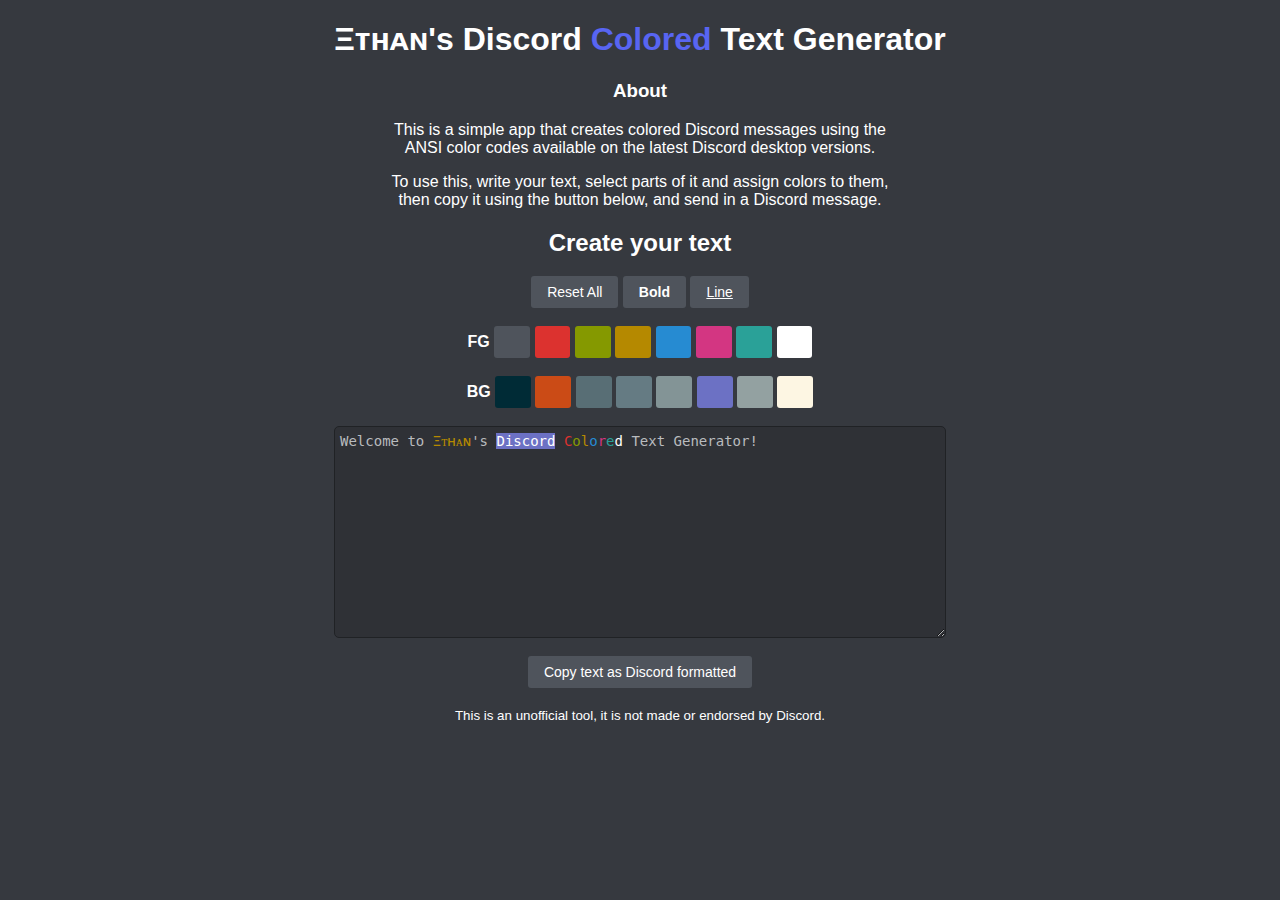
==== index.html @ b14d249b "Create index.html" ====
<!DOCTYPE html>
<html lang="en">
<head>
<link rel="icon" type="image/x-icon" href="/favicon.ico">
<title>Ξᴛʜᴀɴ's Discord Colored Text Generator</title>
<meta charset="UTF-8">
<meta name="description" content="Ξᴛʜᴀɴ's Discord Colored Text Generator">
<meta name="author" content="Ξᴛʜᴀɴ">
<style>


    html {
        font-family: sans-serif;
        background-color: #36393F;
        text-align: center;
        color: #FFF;
    }

    .container {
        max-width: 500px;
        margin: auto;
    }

    .flex {
        height: 100%;
        display: flex;
        align-items: center;
        justify-content: center;
    }

    #textarea {
        width: 600px;
        height: 200px;
        border-radius: 5px;
        resize: both;
        overflow: auto;
        text-align: left;
        font-family: monospace;
        background-color: #2F3136;
        color: #B9BBBE;
        border: #202225 1px solid;
        padding: 5px;
        display: inline-block;
        
        white-space: pre-wrap;
        font-size: 0.875rem;
        line-height: 1.125rem;
        text-indent: 0;
    }

    .button {
        min-height: 32px;
        min-width: 32px;
        border: none;
        border-radius: 3px;
        color: #fff;
        background-color: #4f545c;
        font-size: 14px;
        padding: 2px 16px;
        cursor: pointer;
        transition: background-color 250ms linear;
    }

    a,a:visited {
        color: #00AFF4
    }

.ansi-1 { font-weight:700; text-decoration:none;       }
.ansi-4 { font-weight:500; text-decoration:underline;  }

.ansi-30 { color: #4f545c; }
.ansi-31 { color: #dc322f; }
.ansi-32 { color: #859900; }
.ansi-33 { color: #b58900; }
.ansi-34 { color: #268bd2; }
.ansi-35 { color: #d33682; }
.ansi-36 { color: #2aa198; }
.ansi-37 { color: #ffffff; }

.ansi-30-bg { background-color: #4f545c; }
.ansi-31-bg { background-color: #dc322f; }
.ansi-32-bg { background-color: #859900; }
.ansi-33-bg { background-color: #b58900; }
.ansi-34-bg { background-color: #268bd2; }
.ansi-35-bg { background-color: #d33682; }
.ansi-36-bg { background-color: #2aa198; }
.ansi-37-bg { background-color: #ffffff; }

.ansi-40 { background-color: #002b36; }
.ansi-41 { background-color: #cb4b16; }
.ansi-42 { background-color: #586e75; }
.ansi-43 { background-color: #657b83; }
.ansi-44 { background-color: #839496; }
.ansi-45 { background-color: #6c71c4; }
.ansi-46 { background-color: #93a1a1; }
.ansi-47 { background-color: #fdf6e3; }

</style>
</head>
<body>
<h1>Ξᴛʜᴀɴ's Discord <span style="color:#5865F2">Colored</span> Text Generator</h1>
<div class="container">
<h3>About</h3>
<p>This is a simple app that creates colored Discord messages using the ANSI color codes available on the latest Discord desktop versions.</p>
<p>To use this, write your text, select parts of it and assign colors to them, then copy it using the button below, and send in a Discord message.</p>

</div>
<h2>Create your text</h2>
<button data-ansi="0" class="button style-button">Reset All</button>
<button data-ansi="1" class="button style-button ansi-1">Bold</button>
<button data-ansi="4" class="button style-button ansi-4">Line</button>
<br><br>
<strong>FG</strong>
<button data-ansi="30" class="button style-button ansi-30-bg">&nbsp;</button>
<button data-ansi="31" class="button style-button ansi-31-bg">&nbsp;</button>
<button data-ansi="32" class="button style-button ansi-32-bg">&nbsp;</button>
<button data-ansi="33" class="button style-button ansi-33-bg">&nbsp;</button>
<button data-ansi="34" class="button style-button ansi-34-bg">&nbsp;</button>
<button data-ansi="35" class="button style-button ansi-35-bg">&nbsp;</button>
<button data-ansi="36" class="button style-button ansi-36-bg">&nbsp;</button>
<button data-ansi="37" class="button style-button ansi-37-bg">&nbsp;</button>
<br><br>
<strong>BG</strong>
<button data-ansi="40" class="button style-button ansi-40">&nbsp;</button>
<button data-ansi="41" class="button style-button ansi-41">&nbsp;</button>
<button data-ansi="42" class="button style-button ansi-42">&nbsp;</button>
<button data-ansi="43" class="button style-button ansi-43">&nbsp;</button>
<button data-ansi="44" class="button style-button ansi-44">&nbsp;</button>
<button data-ansi="45" class="button style-button ansi-45">&nbsp;</button>
<button data-ansi="46" class="button style-button ansi-46">&nbsp;</button>
<button data-ansi="47" class="button style-button ansi-47">&nbsp;</button>
<br><br>
<div class="flex"><div id="textarea" contenteditable="true">Welcome to&nbsp;<span class="ansi-33">Ξᴛʜᴀɴ</span>'s <span class="ansi-45"><span class="ansi-37">Discord</span></span>&nbsp;<span class="ansi-31">C</span><span class="ansi-32">o</span><span class="ansi-33">l</span><span class="ansi-34">o</span><span class="ansi-35">r</span><span class="ansi-36">e</span><span class="ansi-37">d</span>&nbsp;Text Generator!</div></div>
<br>
<button class="button copy">Copy text as Discord formatted</button>
<br>
<br>
<small>This is an unofficial tool, it is not made or endorsed by Discord.</small>
<script type="text/javascript">
    const textarea = document.querySelector("#textarea");
    const copybtn = document.querySelector(".button.copy");

    // Some basic escaping of pasted HTML tags, not ideal but good enough for this situation.
    textarea.oninput = () => {
        const base = textarea.innerHTML.replace(/<(\/?(br|span|span class="ansi-[0-9]*"))>/g,"[$1]");
        if (base.includes("<") || base.includes(">")) textarea.innerHTML = base.replace(/<.*?>/g,"").replace(/[<>]/g,"").replace(/\[(\/?(br|span|span class="ansi-[0-9]*"))\]/g,"<$1>");
    };

    // https://stackoverflow.com/a/61237402
    document.addEventListener('keydown', event => {
        if (event.key === 'Enter') {
            document.execCommand('insertLineBreak')
            event.preventDefault()
        }
    });

    document.querySelectorAll(".style-button").forEach((btn) => {
        btn.onclick = () => {
            if (!btn.dataset.ansi) {
                textarea.innerText = textarea.innerText;
                return;
            }

            const selection = window.getSelection();
            const text = window.getSelection().toString();
            
            const span = document.createElement("span");
            span.innerText = text;
            span.classList.add(`ansi-${btn.dataset.ansi}`);

            const range = selection.getRangeAt(0);
            range.deleteContents();
            range.insertNode(span);

            range.selectNodeContents(span);
            selection.removeAllRanges();
            selection.addRange(range);
        };
    });

    function nodesToANSI(nodes, states) {
        let text = ""
        for (const node of nodes) {
            if (node.nodeType === 3) {
                text += node.textContent;
                continue;
            }
            if (node.nodeName === "BR") {
                text += "\n";
                continue;   
            }
            const ansiCode = +(node.className.split("-")[1]);
            const newState = Object.assign({}, states.at(-1));

            if (ansiCode < 30) newState.st = ansiCode;
            if (ansiCode >= 30 && ansiCode < 40) newState.fg = ansiCode;
            if (ansiCode >= 40) newState.bg = ansiCode;

            states.push(newState)
            text += `\x1b[${newState.st};${(ansiCode >= 40) ? newState.bg : newState.fg}m`;
            text += nodesToANSI(node.childNodes, states);
            states.pop()
            text += `\x1b[0m`;
            if (states.at(-1).fg !== 2) text += `\x1b[${states.at(-1).st};${states.at(-1).fg}m`;
            if (states.at(-1).bg !== 2) text += `\x1b[${states.at(-1).st};${states.at(-1).bg}m`;
        }
        return text;
    }

    let copyCount = 0;
    let copyTimeout = null;

    copybtn.onclick = () => {
        const toCopy = "```ansi\n" + nodesToANSI(textarea.childNodes, [{ fg: 2, bg: 2, st:2 }]) + "\n```";
        navigator.clipboard.writeText(toCopy).then(() => {
            if (copyTimeout) clearTimeout(copyTimeout);

            const funnyCopyMessages = copybtn.innerText = ["Copied!", "Double Copy!", "Triple Copy!", "Dominating!!", "Rampage!!", "Mega Copy!!", "Unstoppable!!", "Wicked Sick!!", "Monster Copy!!!", "GODLIKE!!!", "BEYOND GODLIKE!!!!", Array(16).fill(0).reduce(p => p + String.fromCharCode(Math.floor(Math.random() * 65535)),"")];

            copybtn.style.backgroundColor = (copyCount <= 8) ? "#3BA55D" : "#ED4245";
            copybtn.innerText = funnyCopyMessages[copyCount];
            copyCount = Math.min(11, copyCount + 1);
            copyTimeout = setTimeout(() => {
                copyCount = 0;
                copybtn.style.backgroundColor = null;
                copybtn.innerText = "Copy text as Discord formatted";
            }, 2000)

        }, (err) => {
            // We don't need to stop the users if they get a little too excited about the button
            if (copyCount > 2) return;
            alert("Copying failed for some reason, let's try showing an alert, maybe you can copy it instead.");
            alert(toCopy);
        });
    }
</script>
</body>
</html>
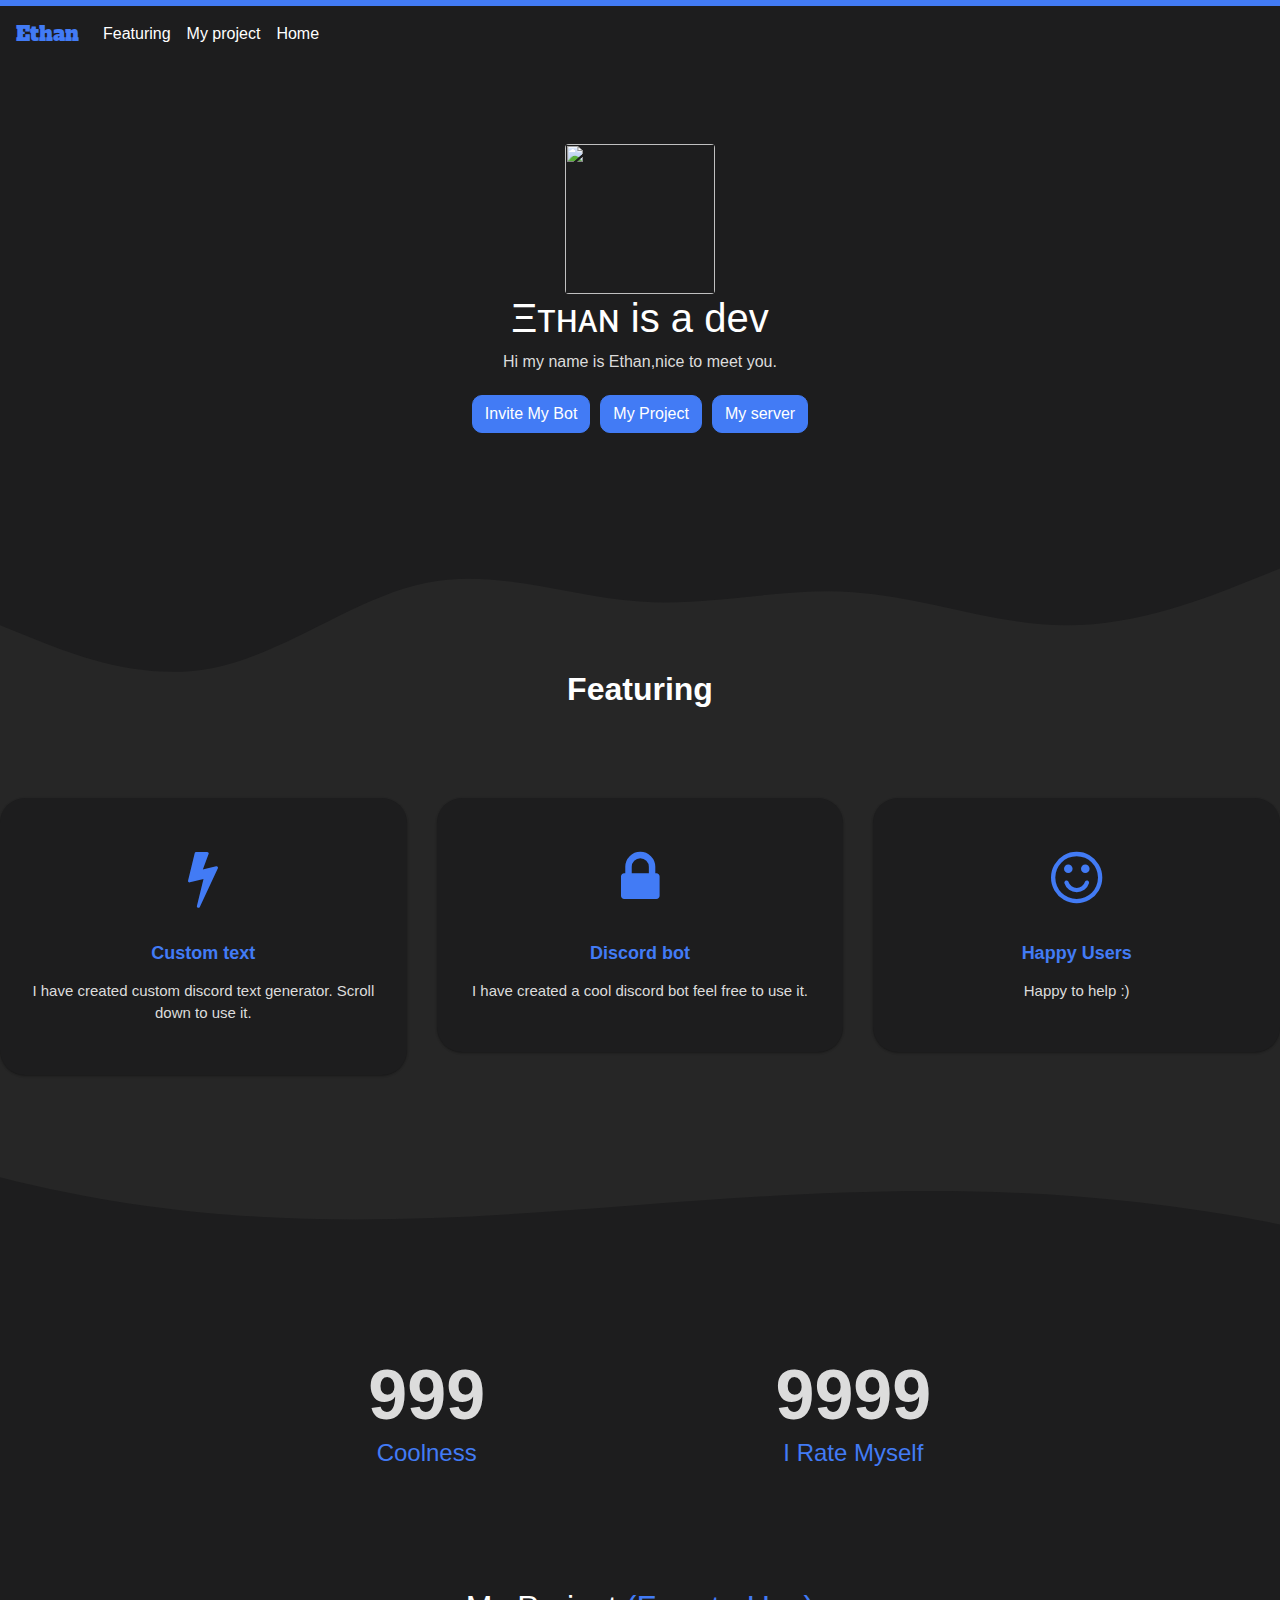
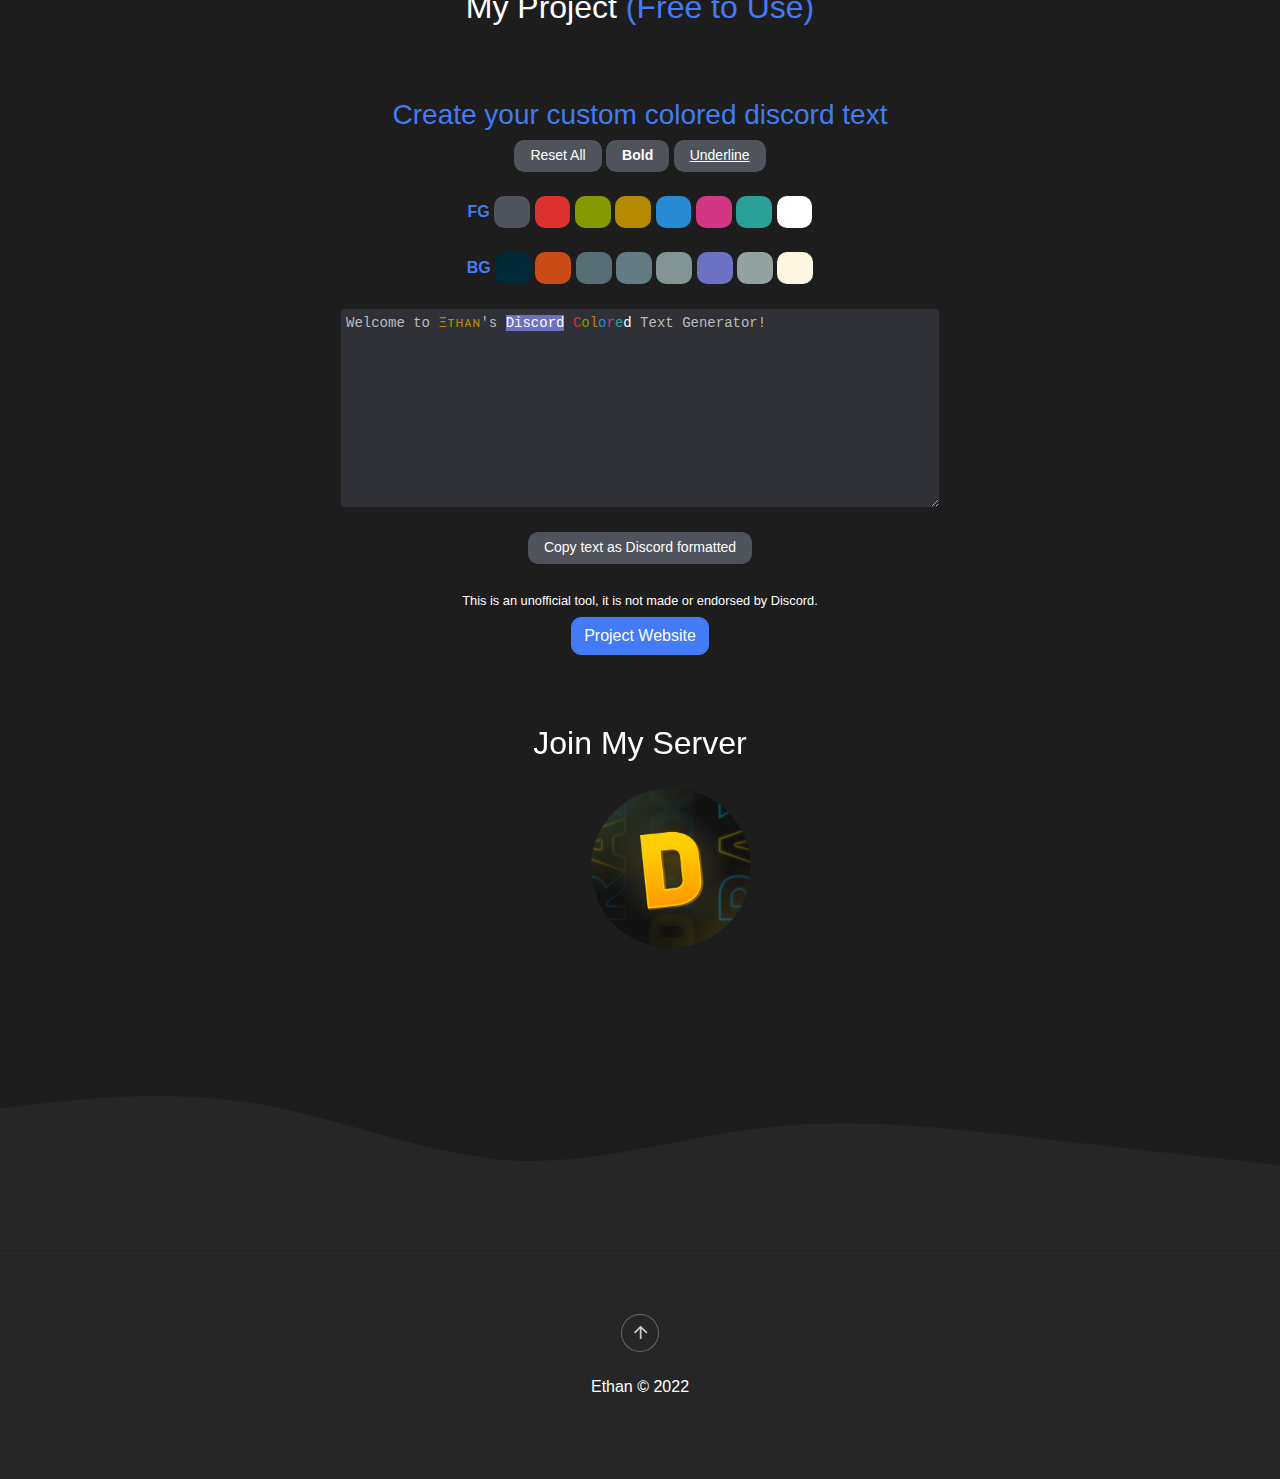
==== commit 870b230f: "Add files via upload" ====
--- a/index.html
+++ b/index.html
@@ -1,12 +1,21 @@
 <!DOCTYPE html>
-<html lang="en">
+<html>
+
 <head>
-<link rel="icon" type="image/x-icon" href="/favicon.ico">
-<title>Ξᴛʜᴀɴ's Discord Colored Text Generator</title>
-<meta charset="UTF-8">
-<meta name="description" content="Ξᴛʜᴀɴ's Discord Colored Text Generator">
-<meta name="author" content="Ξᴛʜᴀɴ">
-<style>
+    <meta charset="utf-8">
+    <meta name="viewport" content="width=device-width, initial-scale=1.0, shrink-to-fit=no">
+    <title>Ξᴛʜᴀɴ</title>
+    <meta name="description" content="idk something about ur bot goes here">
+    <meta name="theme-color" content="#f54254">
+    <link rel="icon" type="image/png" sizes="300x250" href="https://cdn.discordapp.com/icons/935404463504621578/55bb24fc2f73459abcca038b76baecde.webp?width=447&height=447">
+    <link rel="stylesheet" href="assets/bootstrap/css/bootstrap.min.css">
+    <link rel="stylesheet" href="https://fonts.googleapis.com/css?family=Alfa+Slab+One">
+    <link rel="stylesheet" href="assets/fonts/font-awesome.min.css">
+    <link rel="stylesheet" href="assets/fonts/ionicons.min.css">
+    <link rel="stylesheet" href="https://cdnjs.cloudflare.com/ajax/libs/animate.css/3.5.2/animate.min.css">
+    <link rel="stylesheet" href="assets/css/styles.css">
+	
+	<style>
 
 
     html {
@@ -52,7 +61,7 @@
         min-height: 32px;
         min-width: 32px;
         border: none;
-        border-radius: 3px;
+        border-radius: 10px;
         color: #fff;
         background-color: #4f545c;
         font-size: 14px;
@@ -97,21 +106,93 @@
 
 </style>
 </head>
-<body>
-<h1>Ξᴛʜᴀɴ's Discord <span style="color:#5865F2">Colored</span> Text Generator</h1>
-<div class="container">
-<h3>About</h3>
-<p>This is a simple app that creates colored Discord messages using the ANSI color codes available on the latest Discord desktop versions.</p>
-<p>To use this, write your text, select parts of it and assign colors to them, then copy it using the button below, and send in a Discord message.</p>
-
+
+<body style="background-color: var(--background);">
+    <div id="top" style="height: 12px;">
+        <nav class="navbar navbar-light navbar-expand fixed-top" style="color: var(--main-color);border-top-width: 6px;border-top-style: solid;background: var(--background);">
+            <div class="container-fluid"><a class="navbar-brand" href="#" style="color: var(--main-color);font-family: 'Alfa Slab One', cursive;">Ethan</a><button data-toggle="collapse" class="navbar-toggler" data-target="#navcol-1"><span class="sr-only">Toggle navigation</span><span class="navbar-toggler-icon"></span></button>
+                <div
+                    class="collapse navbar-collapse" id="navcol-1">
+                    <ul class="nav navbar-nav">
+                        <li class="nav-item"><a class="nav-link active smoothScroll" href="#feature" style="color: var(--text-color);">Featuring</a></li>
+                        <li class="nav-item"><a class="nav-link smoothScroll" href="#commands" style="color: var(--text-color);">My project</a></li>
+                        <li class="nav-item"><a class="nav-link" href="#" style="color: var(--text-color);">Home</a></li>
+                    </ul>
+
+            </div>
+    </div>
+    </nav>
+    </div>
+    <header class="d-xl-flex flex-column justify-content-xl-center align-items-xl-center" style="height: 418px;text-align: center;margin: 55px;"><img class="rounded" src="https://cdn.discordapp.com/attachments/988884302697726043/995684549382123550/1655840547358.png" width="150" height="150" style="margin-top: 30px;">
+        <h1 class="d-xl-flex justify-content-xl-start" style="color: var(--text-color);">Ξᴛʜᴀɴ is a dev</h1>
+        <p style="color: var(--secondary-text-color);">Hi my name is Ethan,nice to meet you.</p>
+        <div class="tada animated"><div role="group" class="btn-group">
+		<a href="https://discord.com/api/oauth2/authorize?client_id=770754271213518868&permissions=8&scope=bot" class="btn btn-primary shadow-none" type="button" style="margin: 5px;background-color: var(--main-color);border-color: var(--main-color);border-radius: 10px;">Invite My Bot</a>
+	
+	   <a class="btn btn-primary smoothScroll shadow-none" role="button" style="margin: 5px;background-color: var(--main-color);border-color: var(--main-color);border-radius: 10px;"
+        href="#commands">My Project</a>
+		<a class="btn btn-primary smoothScroll shadow-none" role="button" style="margin: 5px;background-color: var(--main-color);border-color: var(--main-color);border-radius: 10px;"
+        href="#server">My server</a>
+		</div>
+			</div>
+    </header>
+    <div id="feature" style="height: 90px;background: var(--secondary);"><div><svg xmlns="http://www.w3.org/2000/svg" viewBox="0 0 1440 320"><path fill="var(--background)" fill-opacity="1" d="M0,96L40,112C80,128,160,160,240,144C320,128,400,64,480,48C560,32,640,64,720,69.3C800,75,880,53,960,58.7C1040,64,1120,96,1200,96C1280,96,1360,64,1400,48L1440,32L1440,0L1400,0C1360,0,1280,0,1200,0C1120,0,1040,0,960,0C880,0,800,0,720,0C640,0,560,0,480,0C400,0,320,0,240,0C160,0,80,0,40,0L0,0Z"></path></svg></div></div>
+    <div class="features-boxed" style="background: var(--secondary);">
+        <div class="text-center	" style="color: var(--main-color);">
+            <div class="intro">
+                <h2 class="text-center" style="color: var(--text-color);">Featuring</h2>
+            </div>
+            <div class="row justify-content-center features">
+                <div class="col-sm-6 col-md-5 col-lg-4 item">
+                    <div id="features" class="box" style="/*border-radius: 30px;*/"><i class="fa fa-bolt icon" style="color: var(--main-color);"></i>
+                        <h3 class="name">Custom text</h3>
+                        <p class="description" style="color: var(--secondary-text-color);">I have created custom discord text generator. 
+						Scroll down to use it.<br></p>
+                    </div>
+                </div>
+                <div class="col-sm-6 col-md-5 col-lg-4 item">
+                    <div id="features" class="box"><i class="fa fa-lock icon" style="color: var(--main-color);"></i>
+                        <h3 class="name">Discord bot</h3>
+                        <p class="description" style="color: var(--secondary-text-color);">I have created a cool discord bot feel free to use it.<br></p>
+                    </div>
+                </div>
+                <div class="col-sm-6 col-md-5 col-lg-4 item">
+                    <div id="features" class="box"><i class="fa fa-smile-o icon" style="color: var(--main-color);"></i>
+                        <h3 class="name">Happy Users</h3>
+                        <p class="description" style="color: var(--secondary-text-color);">Happy to help :)<br></p>
+                    </div>
+                </div>
+            </div>
+        </div>
+        <div></div>
+    </div>
+    <div style="background-color: var(--background);"><div style="height: 150px; overflow: hidden;" ><svg viewBox="0 0 500 150" preserveAspectRatio="none" style="height: 100%; width: 100%;"><path d="M-41.53,-9.56 C167.83,173.98 302.14,-60.89 534.09,89.10 L500.00,0.00 L0.00,0.00 Z" style="stroke: none; fill: var(--secondary);"></path></svg></div></div>
+    <div >
+        <section>
+            <div class="container-fluid text-white">
+                <div class="row row-cols-3 justify-content-center" style="color: var(--secondary-text-color);">
+                    <div class="col-auto col-md-6 col-lg-4 text-center pb-5 pt-5 number-item love_counter">
+                        <h1 class="love_count" style="font-size: 70px;"><strong>999</strong></h1>
+                        <h4 style="color: var(--main-color);margin-top: -6px;">Coolness</h4>
+                    </div>
+                    <div class="col-auto col-lg-4 text-center align-self-center pb-5 pt-5 love_counter">
+                        <h1 class="love_count" style="font-size: 70px;"><strong>9999</strong></h1>
+                        <h4 style="color: var(--main-color);margin-top: -6px;">I Rate Myself</h4>
+                    </div>
+                </div>
+            </div>
+        </section><div class="container" id="commands">
+  <h2 class="text-center" style="color: var(--text-color);">My Project <span style="color: var(--main-color)">(Free to Use)</span></h2>
+  
 </div>
-<h2>Create your text</h2>
-<button data-ansi="0" class="button style-button">Reset All</button>
+<div class="text-center">
+<h3><span style="color: var(--main-color)">Create your custom colored discord text</span></h3>
+<button data-ansi="0" class="button style-button" >Reset All</button>
 <button data-ansi="1" class="button style-button ansi-1">Bold</button>
-<button data-ansi="4" class="button style-button ansi-4">Line</button>
+<button data-ansi="4" class="button style-button ansi-4">Underline</button>
 <br><br>
-<strong>FG</strong>
-<button data-ansi="30" class="button style-button ansi-30-bg">&nbsp;</button>
+<strong><span style="color: var(--main-color)">FG</span></strong>
+<button data-ansi="30" class="button style-button ansi-30-bg" >&nbsp;</button>
 <button data-ansi="31" class="button style-button ansi-31-bg">&nbsp;</button>
 <button data-ansi="32" class="button style-button ansi-32-bg">&nbsp;</button>
 <button data-ansi="33" class="button style-button ansi-33-bg">&nbsp;</button>
@@ -120,7 +201,7 @@
 <button data-ansi="36" class="button style-button ansi-36-bg">&nbsp;</button>
 <button data-ansi="37" class="button style-button ansi-37-bg">&nbsp;</button>
 <br><br>
-<strong>BG</strong>
+<strong><span style="color: var(--main-color)">BG</span></strong>
 <button data-ansi="40" class="button style-button ansi-40">&nbsp;</button>
 <button data-ansi="41" class="button style-button ansi-41">&nbsp;</button>
 <button data-ansi="42" class="button style-button ansi-42">&nbsp;</button>
@@ -135,7 +216,10 @@
 <button class="button copy">Copy text as Discord formatted</button>
 <br>
 <br>
-<small>This is an unofficial tool, it is not made or endorsed by Discord.</small>
+<small><span style="color:#FFFFFF">This is an unofficial tool, it is not made or endorsed by Discord.</span></small>
+<br>
+
+<a href="https://darkcoder402-github-io.vercel.app/" class="btn btn-primary shadow-none" type="button" style="margin: 5px;background-color: var(--main-color);border-color: var(--main-color);border-radius: 10px;">Project Website</a>
 <script type="text/javascript">
     const textarea = document.querySelector("#textarea");
     const copybtn = document.querySelector(".button.copy");
@@ -234,5 +318,35 @@
         });
     }
 </script>
+</div>
+</div>
+    <div class="team-clean" style="background: rgba(0,0,0,0);">
+        <div class="container" id="server" style="filter: blur(0px);padding-bottom: 0px;">
+            <h2 class="text-center name" style="color: var(--text-color);">Join My Server</h2>
+            <div class="intro"></div>
+            <div class="row row-cols-4 d-flex d-xl-flex justify-content-center justify-content-xl-center people" style="padding-bottom: 0px;">
+                <div class="col-auto col-md-6 col-lg-4 yeet"><a href="https://discord.gg/2uGAvQGy2v" target="_blank"><img class="rounded-circle partner" src="assets/img/drax.png"></a></div>
+            </div>
+        </div>
+    </div>
+
+<svg xmlns="http://www.w3.org/2000/svg" viewBox="0 0 1440 320"><path fill="var(--secondary)" fill-opacity="1" d="M0,160L48,154.7C96,149,192,139,288,154.7C384,171,480,213,576,218.7C672,224,768,192,864,181.3C960,171,1056,181,1152,192C1248,203,1344,213,1392,218.7L1440,224L1440,320L1392,320C1344,320,1248,320,1152,320C1056,320,960,320,864,320C768,320,672,320,576,320C480,320,384,320,288,320C192,320,96,320,48,320L0,320Z"></path></svg>
+    <div class="footer-dark" style="background: var(--secondary);padding-top: 0px;padding-bottom: 0px;">
+        <div class="container">
+            <div class="row">
+                <div class="col item social"><a class="smoothScroll" href="#top"><i class="icon ion-android-arrow-up"></i></a></div>
+            </div>
+            <p class="copyright" style="color: var(--text-color);">Ethan © 2022</p>
+            <p class="copyright" style="color: var(--text-color);padding: 0px;">
+
+
+    
+        </div>
+    </div>
+    <script src="assets/js/jquery.min.js"></script>
+    <script src="assets/bootstrap/js/bootstrap.min.js"></script>
+    <script src="assets/js/Counting.js"></script>
+    <script src="assets/js/untitled.js"></script>
 </body>
+
 </html>
--- a/assets/css/styles.css
+++ b/assets/css/styles.css
@@ -0,0 +1,313 @@
+:root {
+  --main-color: #427bf5;
+  --background: #1d1d1e;
+  --secondary: #262626;
+  --link: #f54254;
+  --text-color: #fff;
+  --secondary-text-color: #dcdcdc;
+}
+
+/* scroll bar */
+
+::-webkit-scrollbar {
+  width: 8px;
+}
+
+::-webkit-scrollbar-track {
+  background: black;
+}
+
+::-webkit-scrollbar-thumb {
+  background: var(--main-color);
+}
+
+.footer-dark {
+  padding: 50px 0;
+}
+
+.footer-dark .item.text {
+  margin-bottom: 36px;
+}
+
+.footer-dark .item.social {
+  text-align: center;
+}
+
+.footer-dark .item.social > a {
+  font-size: 20px;
+  width: 36px;
+  height: 36px;
+  line-height: 36px;
+  display: inline-block;
+  text-align: center;
+  border-radius: 50%;
+  box-shadow: 0 0 0 1px rgba(255,255,255,0.4);
+  margin: 0 8px;
+  color: #fff;
+  opacity: 0.75;
+}
+
+.footer-dark .item.social > a:hover {
+  background-color: #474350;
+}
+
+.footer-dark .copyright {
+  text-align: center;
+  padding-top: 24px;
+}
+
+/* features */
+
+.features-boxed {
+  color: #313437;
+  background-color: #eef4f7;
+}
+
+.features-boxed p {
+  color: #7d8285;
+}
+
+.features-boxed h2 {
+  font-weight: bold;
+  margin-bottom: 40px;
+  padding-top: 40px;
+  color: inherit;
+}
+
+@media (max-width:767px) {
+  .features-boxed h2 {
+    margin-bottom: 25px;
+    padding-top: 25px;
+    font-size: 24px;
+  }
+}
+
+.features-boxed .intro {
+  font-size: 16px;
+  max-width: 500px;
+  margin: 0 auto;
+}
+
+.features-boxed .intro p {
+  margin-bottom: 0;
+}
+
+.features-boxed .features {
+  padding: 50px 0;
+}
+
+.features-boxed .item {
+  text-align: center;
+}
+
+.features-boxed .item .box {
+  text-align: center;
+  padding: 30px;
+  background-color: #fff;
+  margin-bottom: 30px;
+}
+
+.features-boxed .item .icon {
+  font-size: 60px;
+  color: #1485ee;
+  margin-top: 20px;
+  margin-bottom: 35px;
+}
+
+.features-boxed .item .name {
+  font-weight: bold;
+  font-size: 18px;
+  margin-bottom: 8px;
+  margin-top: 0;
+  color: inherit;
+}
+
+.features-boxed .item .description {
+  font-size: 15px;
+  margin-top: 15px;
+  margin-bottom: 20px;
+}
+
+a:hover {
+  text-decoration: none;
+  color: var(--main-color);
+}
+
+.shadow-lg.box:hover {
+  background: rgb(244,241,241);
+  box-shadow: 0 14px 28px rgba(0,0,0,0.25), 0 10px 10px rgba(0,0,0,0.22);
+}
+
+a {
+  color: var(--main-color);
+}
+
+/* accordion */
+
+* {
+  box-sizing: border-box;
+}
+
+*::before, *::after {
+  box-sizing: border-box;
+}
+
+.container {
+  margin: 0 auto;
+  padding: 4rem;
+  color: var(--secondary-text-color);
+}
+
+.accordion .accordion-item {
+  border-bottom: 1px solid var(--text-color);
+}
+
+.accordion .accordion-item button[aria-expanded='true'] {
+  border-bottom: 1px solid var(--link);
+}
+
+.accordion button {
+  position: relative;
+  display: block;
+  text-align: left;
+  width: 100%;
+  padding: 1em 0;
+  color: var(--text-color);
+  font-size: 1.15rem;
+  font-weight: 400;
+  border: none;
+  background: none;
+  outline: none;
+}
+
+.accordion button:hover, .accordion button:focus {
+  cursor: pointer;
+  color: var(--link);
+}
+
+.accordion button:hover::after, .accordion button:focus::after {
+  cursor: pointer;
+  color: var(--link);
+  border-right: 1px solid var(--link);
+}
+
+.accordion button .accordion-title {
+  padding: 1em 1.5em 1em 0;
+}
+
+.accordion button .icon {
+  display: inline-block;
+  position: absolute;
+  top: 18px;
+  right: 0;
+  width: 22px;
+  height: 22px;
+}
+
+.accordion button .icon::before {
+  display: block;
+  position: absolute;
+  content: '';
+  top: 9px;
+  left: 5px;
+  width: 10px;
+  height: 2px;
+  background: currentColor;
+}
+
+.accordion button .icon::after {
+  display: block;
+  position: absolute;
+  content: '';
+  top: 5px;
+  left: 9px;
+  width: 2px;
+  height: 10px;
+  background: currentColor;
+}
+
+.accordion button[aria-expanded='true'] {
+  color: var(--link);
+}
+
+.accordion button[aria-expanded='true'] .icon::after {
+  width: 0;
+}
+
+.accordion button[aria-expanded='true'] + .accordion-content {
+  opacity: 1;
+  max-height: 250em;
+  transition: all 200ms linear;
+  will-change: opacity, max-height;
+}
+
+.accordion .accordion-content {
+  opacity: 0;
+  max-height: 0;
+  overflow: hidden;
+  transition: opacity 200ms linear, max-height 200ms linear;
+  will-change: opacity, max-height;
+}
+
+.accordion .accordion-content p {
+  font-size: 1rem;
+  font-weight: 300;
+  margin: 2em 0;
+}
+
+div#features {
+  box-shadow: 0 1px 3px rgba(0,0,0,0.12), 0 1px 2px rgba(0,0,0,0.24);
+  transition: all 0.3s cubic-bezier(.25,.8,.25,1);
+  border-radius: 25px;
+  background: var(--background);
+}
+
+div#features:hover {
+  box-shadow: 0 14px 28px rgba(0,0,0,0.25), 0 10px 10px rgba(0,0,0,0.22);
+}
+
+.partner:hover {
+  border-radius: 598px;
+  border-style: solid;
+  border-color: var(--main-color);
+}
+
+.partner {
+  width: 160px;
+  height: 160px;
+  transition: all 200ms linear;
+}
+
+.yeet {
+  text-align: center;
+  padding: 18px;
+}
+.footer {
+    text-align: center !important;
+    background: #353e4c !important;
+    padding: 5px 6px !important;
+    color: #ecf2ff;
+    font-size: 14px !important
+}
+
+.footer a {
+    color: #6086f6 !important;
+    text-decoration: none !important;
+    font-weight: bold !important;
+}
+.start {
+    text-align: center !important;
+    background: #7289DA !important;
+    padding: 60px 50px !important
+}
+
+.start .card {
+    background: rgba(255, 255, 255, 0.83) !important;
+    color: #353e4c !important;
+}
+
+.start .card .subtitle {
+    color: rgba(53, 62, 76, 0.6) !important;
+    font-size: 16px !important;
+}
+
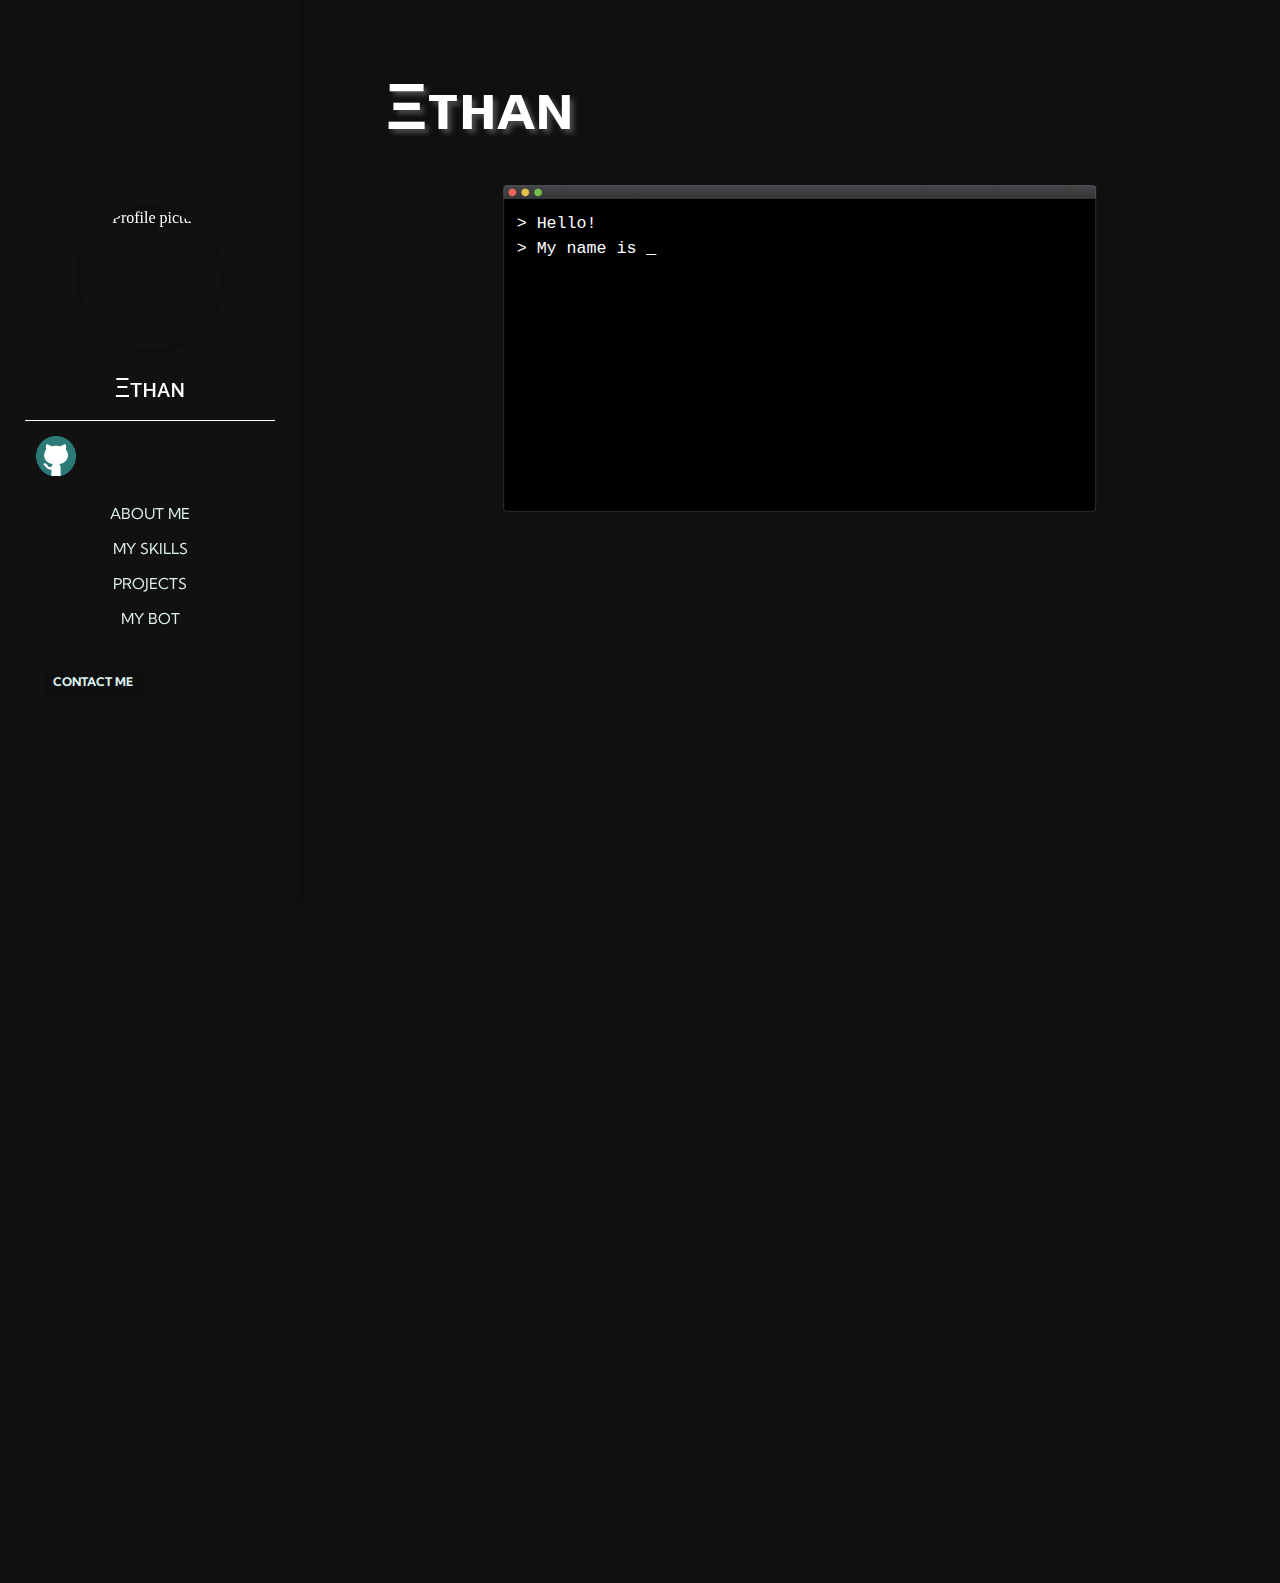
==== commit a7b5236b: "Add files via upload" ====
--- a/index.html
+++ b/index.html
@@ -2,66 +2,33 @@
 <html>
 
 <head>
-    <meta charset="utf-8">
-    <meta name="viewport" content="width=device-width, initial-scale=1.0, shrink-to-fit=no">
-    <title>Ξᴛʜᴀɴ</title>
-    <meta name="description" content="idk something about ur bot goes here">
-    <meta name="theme-color" content="#f54254">
-    <link rel="icon" type="image/png" sizes="300x250" href="https://cdn.discordapp.com/icons/935404463504621578/55bb24fc2f73459abcca038b76baecde.webp?width=447&height=447">
-    <link rel="stylesheet" href="assets/bootstrap/css/bootstrap.min.css">
-    <link rel="stylesheet" href="https://fonts.googleapis.com/css?family=Alfa+Slab+One">
-    <link rel="stylesheet" href="assets/fonts/font-awesome.min.css">
-    <link rel="stylesheet" href="assets/fonts/ionicons.min.css">
-    <link rel="stylesheet" href="https://cdnjs.cloudflare.com/ajax/libs/animate.css/3.5.2/animate.min.css">
-    <link rel="stylesheet" href="assets/css/styles.css">
-	
-	<style>
+	<title>Ξᴛʜᴀɴ</title>
+	<script type="text/javascript" src="js/script.js"></script>
+	<script type="text/javascript" src="js/media-selection.js"></script>
+	<script type="text/javascript" src="js/console.js"></script>
+	<script type="text/javascript" src="js/projects/projects.js"></script>
+	<script type="text/javascript" src="js/projects/projects-cards-updater.js"></script>
+	<script type="text/javascript" src="js/projects/languages-field.js"></script>
+	<link rel="stylesheet" type="text/css" href="styles/styles.css">
+	<link rel="stylesheet" type="text/css" href="styles/cards.css">
+	<link rel="stylesheet" type="text/css" href="styles/navbar.css">
+	<link rel="stylesheet" type="text/css" href="styles/console.css">
+	<link rel="stylesheet" type="text/css" href="styles/projects.css">
+	<link rel="icon" href="assets/favicon.ico">
+	<!--Fonts-->
+	<link href="https://fonts.googleapis.com/css2?family=Open+Sans:wght@600&display=swap" rel="stylesheet">
+	<link href="https://fonts.googleapis.com/css2?family=Kumbh+Sans&display=swap" rel="stylesheet">
+	<link href="https://fonts.googleapis.com/css2?family=Ubuntu+Mono&display=swap" rel="stylesheet">
+</head>
 
+  <style>
 
-    html {
-        font-family: sans-serif;
-        background-color: #36393F;
-        text-align: center;
-        color: #FFF;
-    }
-
-    .container {
-        max-width: 500px;
-        margin: auto;
-    }
-
-    .flex {
-        height: 100%;
-        display: flex;
-        align-items: center;
-        justify-content: center;
-    }
-
-    #textarea {
-        width: 600px;
-        height: 200px;
-        border-radius: 5px;
-        resize: both;
-        overflow: auto;
-        text-align: left;
-        font-family: monospace;
-        background-color: #2F3136;
-        color: #B9BBBE;
-        border: #202225 1px solid;
-        padding: 5px;
-        display: inline-block;
-        
-        white-space: pre-wrap;
-        font-size: 0.875rem;
-        line-height: 1.125rem;
-        text-indent: 0;
-    }
 
     .button {
         min-height: 32px;
         min-width: 32px;
         border: none;
-        border-radius: 10px;
+        border-radius: 3px;
         color: #fff;
         background-color: #4f545c;
         font-size: 14px;
@@ -70,283 +37,117 @@
         transition: background-color 250ms linear;
     }
 
-    a,a:visited {
-        color: #00AFF4
-    }
 
-.ansi-1 { font-weight:700; text-decoration:none;       }
-.ansi-4 { font-weight:500; text-decoration:underline;  }
-
-.ansi-30 { color: #4f545c; }
-.ansi-31 { color: #dc322f; }
-.ansi-32 { color: #859900; }
-.ansi-33 { color: #b58900; }
-.ansi-34 { color: #268bd2; }
-.ansi-35 { color: #d33682; }
-.ansi-36 { color: #2aa198; }
-.ansi-37 { color: #ffffff; }
-
-.ansi-30-bg { background-color: #4f545c; }
-.ansi-31-bg { background-color: #dc322f; }
-.ansi-32-bg { background-color: #859900; }
-.ansi-33-bg { background-color: #b58900; }
-.ansi-34-bg { background-color: #268bd2; }
-.ansi-35-bg { background-color: #d33682; }
-.ansi-36-bg { background-color: #2aa198; }
-.ansi-37-bg { background-color: #ffffff; }
-
-.ansi-40 { background-color: #002b36; }
-.ansi-41 { background-color: #cb4b16; }
-.ansi-42 { background-color: #586e75; }
-.ansi-43 { background-color: #657b83; }
-.ansi-44 { background-color: #839496; }
-.ansi-45 { background-color: #6c71c4; }
-.ansi-46 { background-color: #93a1a1; }
-.ansi-47 { background-color: #fdf6e3; }
 
 </style>
-</head>
 
-<body style="background-color: var(--background);">
-    <div id="top" style="height: 12px;">
-        <nav class="navbar navbar-light navbar-expand fixed-top" style="color: var(--main-color);border-top-width: 6px;border-top-style: solid;background: var(--background);">
-            <div class="container-fluid"><a class="navbar-brand" href="#" style="color: var(--main-color);font-family: 'Alfa Slab One', cursive;">Ethan</a><button data-toggle="collapse" class="navbar-toggler" data-target="#navcol-1"><span class="sr-only">Toggle navigation</span><span class="navbar-toggler-icon"></span></button>
-                <div
-                    class="collapse navbar-collapse" id="navcol-1">
-                    <ul class="nav navbar-nav">
-                        <li class="nav-item"><a class="nav-link active smoothScroll" href="#feature" style="color: var(--text-color);">Featuring</a></li>
-                        <li class="nav-item"><a class="nav-link smoothScroll" href="#commands" style="color: var(--text-color);">My project</a></li>
-                        <li class="nav-item"><a class="nav-link" href="#" style="color: var(--text-color);">Home</a></li>
-                    </ul>
+<body>
+	<nav id="mysidenav" class="sidenav">
+		<div id="mysidenavcontent" class="sidenavcontent">
+			<img src="https://cdn.discordapp.com/attachments/988884302697726043/995684549382123550/1655840547358.png?size=1024" alt="Profile picture" class="profile-picture" loading="lazy">
+			<p class="sidebarname">Ξᴛʜᴀɴ</p>
+			<hr>
+			<div class="row">
+				<div class="column">
+					<a href="https://github.com/Darkcoder402" target="_blank">
+						<img id="github" src="assets/medias/github.png" onMouseOver="selected(this)"
+							onMouseOut="unselected(this)" alt="Go to GitHub profile" class="mediaicon" loading="lazy">
+					</a>
+          
+					
+				</div>
+			</div>
 
-            </div>
-    </div>
-    </nav>
-    </div>
-    <header class="d-xl-flex flex-column justify-content-xl-center align-items-xl-center" style="height: 418px;text-align: center;margin: 55px;"><img class="rounded" src="https://cdn.discordapp.com/attachments/988884302697726043/995684549382123550/1655840547358.png" width="150" height="150" style="margin-top: 30px;">
-        <h1 class="d-xl-flex justify-content-xl-start" style="color: var(--text-color);">Ξᴛʜᴀɴ is a dev</h1>
-        <p style="color: var(--secondary-text-color);">Hi my name is Ethan,nice to meet you.</p>
-        <div class="tada animated"><div role="group" class="btn-group">
-		<a href="https://discord.com/api/oauth2/authorize?client_id=770754271213518868&permissions=8&scope=bot" class="btn btn-primary shadow-none" type="button" style="margin: 5px;background-color: var(--main-color);border-color: var(--main-color);border-radius: 10px;">Invite My Bot</a>
-	
-	   <a class="btn btn-primary smoothScroll shadow-none" role="button" style="margin: 5px;background-color: var(--main-color);border-color: var(--main-color);border-radius: 10px;"
-        href="#commands">My Project</a>
-		<a class="btn btn-primary smoothScroll shadow-none" role="button" style="margin: 5px;background-color: var(--main-color);border-color: var(--main-color);border-radius: 10px;"
-        href="#server">My server</a>
+			<div class="nav_btns">
+				<button id="btn_aboutme" onClick="navscroll(this)">ABOUT ME</button><br>
+				<button id="btn_myskills" onClick="navscroll(this)">MY SKILLS</button><br>
+				<button id="btn_projects" onClick="navscroll(this)">PROJECTS</button><br>
+        <button id="btn_mybot" onclick="location.href='https://ethan.is-a.dev/bot/'"">MY BOT</button><br>
+			</div>
+			
+			<div class="nav_bottom_btns">
+				<div class="column_button">
+					<button onclick="location.href='mailto:iuccmc@yandex.com'" id="btn_contactme">CONTACT ME</button>
+				</div>						
+			</div>
+
 		</div>
+	</nav>
+	<div id="mycontent" class="content">
+		<section id="about_me" class="scroll-element">
+			<div class="title">
+				<h1 class="firstname">
+					Ξᴛʜᴀɴ
+				</h1>
 			</div>
-    </header>
-    <div id="feature" style="height: 90px;background: var(--secondary);"><div><svg xmlns="http://www.w3.org/2000/svg" viewBox="0 0 1440 320"><path fill="var(--background)" fill-opacity="1" d="M0,96L40,112C80,128,160,160,240,144C320,128,400,64,480,48C560,32,640,64,720,69.3C800,75,880,53,960,58.7C1040,64,1120,96,1200,96C1280,96,1360,64,1400,48L1440,32L1440,0L1400,0C1360,0,1280,0,1200,0C1120,0,1040,0,960,0C880,0,800,0,720,0C640,0,560,0,480,0C400,0,320,0,240,0C160,0,80,0,40,0L0,0Z"></path></svg></div></div>
-    <div class="features-boxed" style="background: var(--secondary);">
-        <div class="text-center	" style="color: var(--main-color);">
-            <div class="intro">
-                <h2 class="text-center" style="color: var(--text-color);">Featuring</h2>
-            </div>
-            <div class="row justify-content-center features">
-                <div class="col-sm-6 col-md-5 col-lg-4 item">
-                    <div id="features" class="box" style="/*border-radius: 30px;*/"><i class="fa fa-bolt icon" style="color: var(--main-color);"></i>
-                        <h3 class="name">Custom text</h3>
-                        <p class="description" style="color: var(--secondary-text-color);">I have created custom discord text generator. 
-						Scroll down to use it.<br></p>
-                    </div>
-                </div>
-                <div class="col-sm-6 col-md-5 col-lg-4 item">
-                    <div id="features" class="box"><i class="fa fa-lock icon" style="color: var(--main-color);"></i>
-                        <h3 class="name">Discord bot</h3>
-                        <p class="description" style="color: var(--secondary-text-color);">I have created a cool discord bot feel free to use it.<br></p>
-                    </div>
-                </div>
-                <div class="col-sm-6 col-md-5 col-lg-4 item">
-                    <div id="features" class="box"><i class="fa fa-smile-o icon" style="color: var(--main-color);"></i>
-                        <h3 class="name">Happy Users</h3>
-                        <p class="description" style="color: var(--secondary-text-color);">Happy to help :)<br></p>
-                    </div>
-                </div>
-            </div>
-        </div>
-        <div></div>
-    </div>
-    <div style="background-color: var(--background);"><div style="height: 150px; overflow: hidden;" ><svg viewBox="0 0 500 150" preserveAspectRatio="none" style="height: 100%; width: 100%;"><path d="M-41.53,-9.56 C167.83,173.98 302.14,-60.89 534.09,89.10 L500.00,0.00 L0.00,0.00 Z" style="stroke: none; fill: var(--secondary);"></path></svg></div></div>
-    <div >
-        <section>
-            <div class="container-fluid text-white">
-                <div class="row row-cols-3 justify-content-center" style="color: var(--secondary-text-color);">
-                    <div class="col-auto col-md-6 col-lg-4 text-center pb-5 pt-5 number-item love_counter">
-                        <h1 class="love_count" style="font-size: 70px;"><strong>999</strong></h1>
-                        <h4 style="color: var(--main-color);margin-top: -6px;">Coolness</h4>
-                    </div>
-                    <div class="col-auto col-lg-4 text-center align-self-center pb-5 pt-5 love_counter">
-                        <h1 class="love_count" style="font-size: 70px;"><strong>9999</strong></h1>
-                        <h4 style="color: var(--main-color);margin-top: -6px;">I Rate Myself</h4>
-                    </div>
-                </div>
-            </div>
-        </section><div class="container" id="commands">
-  <h2 class="text-center" style="color: var(--text-color);">My Project <span style="color: var(--main-color)">(Free to Use)</span></h2>
-  
-</div>
-<div class="text-center">
-<h3><span style="color: var(--main-color)">Create your custom colored discord text</span></h3>
-<button data-ansi="0" class="button style-button" >Reset All</button>
-<button data-ansi="1" class="button style-button ansi-1">Bold</button>
-<button data-ansi="4" class="button style-button ansi-4">Underline</button>
-<br><br>
-<strong><span style="color: var(--main-color)">FG</span></strong>
-<button data-ansi="30" class="button style-button ansi-30-bg" >&nbsp;</button>
-<button data-ansi="31" class="button style-button ansi-31-bg">&nbsp;</button>
-<button data-ansi="32" class="button style-button ansi-32-bg">&nbsp;</button>
-<button data-ansi="33" class="button style-button ansi-33-bg">&nbsp;</button>
-<button data-ansi="34" class="button style-button ansi-34-bg">&nbsp;</button>
-<button data-ansi="35" class="button style-button ansi-35-bg">&nbsp;</button>
-<button data-ansi="36" class="button style-button ansi-36-bg">&nbsp;</button>
-<button data-ansi="37" class="button style-button ansi-37-bg">&nbsp;</button>
-<br><br>
-<strong><span style="color: var(--main-color)">BG</span></strong>
-<button data-ansi="40" class="button style-button ansi-40">&nbsp;</button>
-<button data-ansi="41" class="button style-button ansi-41">&nbsp;</button>
-<button data-ansi="42" class="button style-button ansi-42">&nbsp;</button>
-<button data-ansi="43" class="button style-button ansi-43">&nbsp;</button>
-<button data-ansi="44" class="button style-button ansi-44">&nbsp;</button>
-<button data-ansi="45" class="button style-button ansi-45">&nbsp;</button>
-<button data-ansi="46" class="button style-button ansi-46">&nbsp;</button>
-<button data-ansi="47" class="button style-button ansi-47">&nbsp;</button>
-<br><br>
-<div class="flex"><div id="textarea" contenteditable="true">Welcome to&nbsp;<span class="ansi-33">Ξᴛʜᴀɴ</span>'s <span class="ansi-45"><span class="ansi-37">Discord</span></span>&nbsp;<span class="ansi-31">C</span><span class="ansi-32">o</span><span class="ansi-33">l</span><span class="ansi-34">o</span><span class="ansi-35">r</span><span class="ansi-36">e</span><span class="ansi-37">d</span>&nbsp;Text Generator!</div></div>
-<br>
-<button class="button copy">Copy text as Discord formatted</button>
-<br>
-<br>
-<small><span style="color:#FFFFFF">This is an unofficial tool, it is not made or endorsed by Discord.</span></small>
-<br>
+			<div class="container">
+				<img id="console" class="console_img" src="assets/console.png" loading="lazy">
+				<div id="typedtext" class="typedtextclass"> </div>
+			</div>
+		</section>
 
-<a href="https://darkcoder402-github-io.vercel.app/" class="btn btn-primary shadow-none" type="button" style="margin: 5px;background-color: var(--main-color);border-color: var(--main-color);border-radius: 10px;">Project Website</a>
-<script type="text/javascript">
-    const textarea = document.querySelector("#textarea");
-    const copybtn = document.querySelector(".button.copy");
+		<section id="my_skills" class="aftertw scroll-element">
+			<h1 class="titlehead">
+				MY SKILLS
+			</h1>
+			<div id="skills_grid_view" class="skill-cards">
+				<div class="card">
+					<h3 class="card_title">Discord text</h3>
+					<ul class="card_list">
+						<li>Free custom discord coloured text</li>
+						<li>Html developed</li>
+						<li>View the below projects for more info</li>
+					</ul>
+				</div>
+				<div class="card">
+					<h3 class="card_title">Discord bot</h3>
+					<ul class="card_list">
+						<li>Esay handle</li>
+						<li>Easy moderation</li>
+						<li>Cool website</li>
+					</ul>
+				</div>
+				<div class="card">
+					<h3 class="card_title">Server Mod</h3>
+					<ul class="card_list">
+						<li>Expert in server management</li>
+						<li>Bot handler</li>
+					</ul>
+				</div>
+			</div>
+		</section>
 
-    // Some basic escaping of pasted HTML tags, not ideal but good enough for this situation.
-    textarea.oninput = () => {
-        const base = textarea.innerHTML.replace(/<(\/?(br|span|span class="ansi-[0-9]*"))>/g,"[$1]");
-        if (base.includes("<") || base.includes(">")) textarea.innerHTML = base.replace(/<.*?>/g,"").replace(/[<>]/g,"").replace(/\[(\/?(br|span|span class="ansi-[0-9]*"))\]/g,"<$1>");
-    };
-
-    // https://stackoverflow.com/a/61237402
-    document.addEventListener('keydown', event => {
-        if (event.key === 'Enter') {
-            document.execCommand('insertLineBreak')
-            event.preventDefault()
-        }
-    });
-
-    document.querySelectorAll(".style-button").forEach((btn) => {
-        btn.onclick = () => {
-            if (!btn.dataset.ansi) {
-                textarea.innerText = textarea.innerText;
-                return;
-            }
-
-            const selection = window.getSelection();
-            const text = window.getSelection().toString();
-            
-            const span = document.createElement("span");
-            span.innerText = text;
-            span.classList.add(`ansi-${btn.dataset.ansi}`);
-
-            const range = selection.getRangeAt(0);
-            range.deleteContents();
-            range.insertNode(span);
-
-            range.selectNodeContents(span);
-            selection.removeAllRanges();
-            selection.addRange(range);
-        };
-    });
-
-    function nodesToANSI(nodes, states) {
-        let text = ""
-        for (const node of nodes) {
-            if (node.nodeType === 3) {
-                text += node.textContent;
-                continue;
-            }
-            if (node.nodeName === "BR") {
-                text += "\n";
-                continue;   
-            }
-            const ansiCode = +(node.className.split("-")[1]);
-            const newState = Object.assign({}, states.at(-1));
-
-            if (ansiCode < 30) newState.st = ansiCode;
-            if (ansiCode >= 30 && ansiCode < 40) newState.fg = ansiCode;
-            if (ansiCode >= 40) newState.bg = ansiCode;
-
-            states.push(newState)
-            text += `\x1b[${newState.st};${(ansiCode >= 40) ? newState.bg : newState.fg}m`;
-            text += nodesToANSI(node.childNodes, states);
-            states.pop()
-            text += `\x1b[0m`;
-            if (states.at(-1).fg !== 2) text += `\x1b[${states.at(-1).st};${states.at(-1).fg}m`;
-            if (states.at(-1).bg !== 2) text += `\x1b[${states.at(-1).st};${states.at(-1).bg}m`;
-        }
-        return text;
-    }
-
-    let copyCount = 0;
-    let copyTimeout = null;
-
-    copybtn.onclick = () => {
-        const toCopy = "```ansi\n" + nodesToANSI(textarea.childNodes, [{ fg: 2, bg: 2, st:2 }]) + "\n```";
-        navigator.clipboard.writeText(toCopy).then(() => {
-            if (copyTimeout) clearTimeout(copyTimeout);
-
-            const funnyCopyMessages = copybtn.innerText = ["Copied!", "Double Copy!", "Triple Copy!", "Dominating!!", "Rampage!!", "Mega Copy!!", "Unstoppable!!", "Wicked Sick!!", "Monster Copy!!!", "GODLIKE!!!", "BEYOND GODLIKE!!!!", Array(16).fill(0).reduce(p => p + String.fromCharCode(Math.floor(Math.random() * 65535)),"")];
-
-            copybtn.style.backgroundColor = (copyCount <= 8) ? "#3BA55D" : "#ED4245";
-            copybtn.innerText = funnyCopyMessages[copyCount];
-            copyCount = Math.min(11, copyCount + 1);
-            copyTimeout = setTimeout(() => {
-                copyCount = 0;
-                copybtn.style.backgroundColor = null;
-                copybtn.innerText = "Copy text as Discord formatted";
-            }, 2000)
-
-        }, (err) => {
-            // We don't need to stop the users if they get a little too excited about the button
-            if (copyCount > 2) return;
-            alert("Copying failed for some reason, let's try showing an alert, maybe you can copy it instead.");
-            alert(toCopy);
-        });
-    }
-</script>
-</div>
-</div>
-    <div class="team-clean" style="background: rgba(0,0,0,0);">
-        <div class="container" id="server" style="filter: blur(0px);padding-bottom: 0px;">
-            <h2 class="text-center name" style="color: var(--text-color);">Join My Server</h2>
-            <div class="intro"></div>
-            <div class="row row-cols-4 d-flex d-xl-flex justify-content-center justify-content-xl-center people" style="padding-bottom: 0px;">
-                <div class="col-auto col-md-6 col-lg-4 yeet"><a href="https://discord.gg/2uGAvQGy2v" target="_blank"><img class="rounded-circle partner" src="assets/img/drax.png"></a></div>
-            </div>
-        </div>
-    </div>
-
-<svg xmlns="http://www.w3.org/2000/svg" viewBox="0 0 1440 320"><path fill="var(--secondary)" fill-opacity="1" d="M0,160L48,154.7C96,149,192,139,288,154.7C384,171,480,213,576,218.7C672,224,768,192,864,181.3C960,171,1056,181,1152,192C1248,203,1344,213,1392,218.7L1440,224L1440,320L1392,320C1344,320,1248,320,1152,320C1056,320,960,320,864,320C768,320,672,320,576,320C480,320,384,320,288,320C192,320,96,320,48,320L0,320Z"></path></svg>
-    <div class="footer-dark" style="background: var(--secondary);padding-top: 0px;padding-bottom: 0px;">
-        <div class="container">
-            <div class="row">
-                <div class="col item social"><a class="smoothScroll" href="#top"><i class="icon ion-android-arrow-up"></i></a></div>
-            </div>
-            <p class="copyright" style="color: var(--text-color);">Ethan © 2022</p>
-            <p class="copyright" style="color: var(--text-color);padding: 0px;">
-
-
-    
-        </div>
-    </div>
-    <script src="assets/js/jquery.min.js"></script>
-    <script src="assets/bootstrap/js/bootstrap.min.js"></script>
-    <script src="assets/js/Counting.js"></script>
-    <script src="assets/js/untitled.js"></script>
+		<section id="projects" class="aftertw scroll-element last-section">
+			<h1 class="titlehead">
+				MY PROJECTS
+			</h1>
+			<input type="radio" name="slider" id="left_slider">
+			<input type="radio" name="slider" id="center_slider" checked>
+			<input type="radio" name="slider" id="right_slider">			
+			<div id="projects_view" class="projects-cards">
+				<label id="left_card" for="left_slider"  class="left_card card clearfix">
+					<h1  class="card_title">PROJECT 2</h1> 
+					<img id="left_img" class="card_logo" loading="lazy"/>
+					<p class="card_description">Discord PROMAX Bot</p>
+					<button id="left_card_button" class="projectsbutton" onclick="location.href='https://github.com/Darkcoder402/Discord-PROMAX-Bot'">SOURCE CODE</button>
+				</label>
+				<label id="center_card" for="center_slider" class="center_card card clearfix">
+					<h1  class="card_title">PROJECT 1</h1> 
+					<img id="center_img" class="card_logo" loading="lazy"/>
+					<p class="card_description">Ethan's Discord Colored Text Generator</p>
+					<button id="center_card_button" class="projectsbutton" onclick="location.href='https://github.com/Darkcoder402/Ethan-s-Discord-Colored-Text-Generator'"> SOURCE CODE</button>
+          
+				</label>
+				<label id="right_card" for="right_slider" class="right_card card clearfix">
+					<h1  class="card_title">COMMING SOON</h1> 
+					<img id="right_img" class="card_logo" loading="lazy"/>
+					<p class="card_description">COMMING SOON</p>
+					<button id="right_card_button" class="projectsbutton" >COMMING SOON</button>
+				</label>
+			</div>
+			<div id="projects_languages" class="projects-languages clearfix" loading="lazy"></div>
+		</section>
+	</div>	
 </body>
 
 </html>
--- a/styles/styles.css
+++ b/styles/styles.css
@@ -0,0 +1,102 @@
+:root {
+  --color1: rgb(17, 17, 17);
+  --color2: #0f0f0f;
+  --color3: #101010;
+  --color4: #def2f1;
+  --color5: #feffff;
+}
+
+.scroll-element {
+  scroll-margin: 30px 0 0 30px;
+}
+
+@media only screen and (max-width: 800px) {
+  .scroll-element {
+    scroll-margin: 10px 0 0 10px;
+  }
+}
+
+.aftertw {
+  visibility: hidden;
+  margin-top: 80px;
+}
+
+.last-section {
+  height: 400px;
+}
+
+html {
+  scroll-behavior: smooth;
+  overflow-x: hidden;
+}
+
+body {
+  background-color: var(--color3);
+  padding-bottom: 20px;
+  -ms-overflow-style: none;
+  scrollbar-width: none;
+  overflow-y: scroll; 
+  overflow-x: hidden;
+}
+
+body::-webkit-scrollbar {
+  display: none; /* for Chrome, Safari, and Opera */
+}
+
+.content {
+  margin-left: 320px;
+  padding: 48px;
+}
+
+.title {
+  padding: 10px;
+  width: auto;
+}
+
+.firstname {
+  font-family: "Kumbh Sans", sans-serif;
+  color: var(--color5);
+  text-shadow: 4px 4px 5px #86868680;
+  font-size: 400%;
+  margin: 0;
+  width: auto;
+  vertical-align: middle;
+  animation: fadein 3s;
+}
+
+.lastname {
+  font-family: "Kumbh Sans", sans-serif;
+  color: var(--color1);
+  text-shadow: 3px 3px 5px #86868680;
+  font-size: 400%;
+  width: auto;
+  margin: 0;
+  margin-left: 35pt;
+  vertical-align: middle;
+  animation: fadein 5s;
+}
+
+.titlehead {
+  font-family: "Kumbh Sans", sans-serif;
+  color: var(--color5);
+  text-shadow: 4px 4px 2px #86868680;
+  font-size: 300%;
+  margin: 30;
+  width: auto;
+  vertical-align: middle;
+}
+
+@keyframes fadein {
+  from {
+    opacity: 0;
+  }
+  to {
+    opacity: 1;
+  }
+}
+
+*,
+*::before,
+*::after {
+  box-sizing: border-box;
+}
--- a/styles/cards.css
+++ b/styles/cards.css
@@ -0,0 +1,114 @@
+.skill-cards {
+  display: grid;
+  grid-template-columns: repeat(auto-fill, minmax(350px, 1fr));
+  grid-auto-rows: max-content;
+  grid-gap: 1rem;
+}
+
+.skill-cards .card {
+  border: 2px solid var(--color4);
+  background-color: var(--color4);
+  border-radius: 5px;
+  box-shadow: 0 8px 3px rgba(0, 0, 0, 0.25);
+  padding: 1rem;
+}
+
+.skill-cards .card_title {
+  display: inline;
+  font-family: "Kumbh Sans", sans-serif;
+  font-weight: bold;
+  color: var(--color1);
+  font-size: 100%;
+  width: auto;
+  vertical-align: middle;
+  line-height: 3rem;
+}
+
+.skill-cards .card_logo {
+  width: 3rem;
+  vertical-align: middle;
+  float: right;
+}
+
+.skill-cards .card_list {
+  margin: 0;
+  margin-top: 1rem;
+  padding-left: 0.5rem;
+}
+
+.skill-cards .card_list li {
+  position: relative;
+  list-style-type: none;
+  padding-left: 2rem;
+  margin-bottom: 0.3rem;
+  font-family: "Kumbh Sans", sans-serif;
+  color: var(--color1);
+  font-size: 100%;
+}
+
+.skill-cards .card_list li:before {
+  content: "";
+  display: block;
+  position: absolute;
+  left: 0;
+  top: 0px;
+  width: 5px;
+  height: 11px;
+  border-width: 0 2px 2px 0;
+  border-style: solid;
+  border-color: var(--color2);
+  transform-origin: bottom left;
+  transform: rotate(45deg);
+}
+
+@media only screen and (max-device-width: 800px) {
+  .skill-cards {
+    display: grid;
+    grid-template-columns: repeat(auto-fill, minmax(300px, 1fr));
+    grid-auto-rows: max-content;
+    grid-gap: 1.5rem;
+  }
+
+  .skill-cards .card_title {
+    display: inline;
+    font-family: "Kumbh Sans", sans-serif;
+    font-weight: bold;
+    color: var(--color1);
+    font-size: 55%;
+    width: auto;
+    vertical-align: middle;
+    line-height: 1rem;
+  }
+
+  .skill-cards .card_list li {
+    position: relative;
+    list-style-type: none;
+    padding-left: 1.5rem;
+    margin-bottom: 0.3rem;
+    font-family: "Kumbh Sans", sans-serif;
+    color: var(--color1);
+    font-size: 50%;
+    line-height: 0.7rem;
+  }
+
+  .skill-cards .card_list li:before {
+    content: "";
+    display: block;
+    position: absolute;
+    left: 0;
+    top: 5px;
+    width: 5px;
+    height: 11px;
+    border-width: 0 2px 2px 0;
+    border-style: solid;
+    border-color: var(--color2);
+    transform-origin: bottom left;
+    transform: rotate(45deg);
+  } 
+
+  .skill-cards .card_logo {
+    width: 3rem;
+    vertical-align: middle;
+    float: right;
+  }
+}
--- a/styles/navbar.css
+++ b/styles/navbar.css
@@ -0,0 +1,156 @@
+.sidenav {
+  height: 100%;
+  width: 300px;
+  padding: 20px;
+  background-color: var(--color1);
+  position: fixed;
+  overflow-x: hidden;
+  overflow-y: hidden;
+  z-index: 1;
+  top: 0;
+  left: 0;
+  color: var(--color5);
+  text-align: center;
+  box-shadow: 2px 0px 3px rgba(0, 0, 0, 0.25);
+}
+
+.sidenavcontent {
+  margin: 0;
+  position: absolute;
+  top: 50%;
+  left: 50%;
+  -ms-transform: translate(-50%, -50%);
+  transform: translate(-50%, -50%);
+  width: 250px;
+}
+
+.profile-picture {
+  display: block;
+  margin-left: auto;
+  margin-right: auto;
+  border: 5px solid var(--color2);
+  border-radius: 100%;
+  width: 150px;
+  height: 150px;
+}
+
+.sidebarname {
+  font-family: "Open Sans", sans-serif;
+  font-size: 20pt;
+  margin-top: 15px;
+  margin-bottom: 0px;
+}
+
+.sidebarcitation {
+  font-family: "Kumbh Sans", sans-serif;
+  font-size: 12pt;
+  margin: 0pt;
+}
+
+.sidebarauthor {
+  font-family: "Kumbh Sans", sans-serif;
+  font-size: 8pt;
+  text-align-last: right;
+  margin-top: 3pt;
+  margin-right: 10pt;
+  margin-left: 10pt;
+  margin-bottom: 0pt;
+}
+
+.column {
+  float: left;
+  width: 25%;
+}
+
+.row::after {
+  content: "";
+  clear: both;
+  display: table;
+}
+
+.mediaicon {
+  display: block;
+  margin-left: auto;
+  margin-right: auto;
+  width: 40px;
+}
+
+hr {
+  height: 1px;
+  background-color: var(--color5);
+  border: none;
+  margin-top: 15px;
+  margin-bottom: 15px;
+}
+
+.nav_btns {
+  margin: 20px 0px;
+  width: inherit;
+}
+
+.nav_btns button {
+  width: inherit;
+  height: 35px;
+  margin: 0px;
+  padding: 0px;
+  border: none;
+  color: var(--color4);
+  background-color: var(--color1);
+  cursor: pointer;
+  display: inline-block;
+  vertical-align: middle;
+  font-family: "Kumbh Sans", sans-serif;
+  font-size: 15px;
+  outline: none;
+  transition: background-color 0.25s ease;
+}
+
+.nav_btns button:hover {
+  background-color: var(--color2);
+}
+
+.nav_bottom_btns {
+  padding: 10px;
+}
+
+.nav_bottom_btns button {
+  display: inline;
+  text-align: center;
+  font-family: "Kumbh Sans", sans-serif;
+  font-weight: bold;
+  font-size: 12px;
+  height: 30px;
+  width: 80%;
+  min-width: 100px;
+  border-radius: 5px;
+  background: var(--color2);
+  border: none;
+  color:  var(--color4);
+  cursor: pointer;
+  transition: all 0.25s ease;
+}
+
+.nav_bottom_btns button:hover {
+  color: var(--color2);
+  background: var(--color4);
+}
+
+.column_button {
+  float: left;
+  width: 50%;
+}
+
+@media only screen and (max-device-width: 800px) {
+  .nav_btns button {
+   font-size: 15pt;  
+   height: 45px;
+  }
+
+  .sidebarcitation {
+    font-size: 14pt;
+  }
+
+  .sidebarauthor {
+    font-size: 12pt;
+  }
+}--- a/styles/console.css
+++ b/styles/console.css
@@ -0,0 +1,73 @@
+.container {
+  position: relative;
+  text-align: center;
+  margin: 30px 0px;
+  display: block;
+  max-height: 100%;
+}
+
+.console_img {
+  max-width: 100%;
+}
+
+.typedtextclass {
+  position: absolute;
+  text-align: left;
+  font-family: "Ubuntu Mono", monospace;
+  color: var(--color5);
+  font-size: 1em;
+  margin: 10px 5px;
+  top: 5%;
+  left: 1%;
+  max-width: 97%;
+  line-height: 120%;
+}
+
+@media only screen and (min-width: 300px) {
+  .console_img {
+    max-width: 100%;
+  }
+  .typedtextclass {
+    font-size: 2.4vw;
+    left: 1%;
+    max-width: 97%;
+    line-height: 120%;
+  }
+}
+
+
+@media only screen and (min-width: 1000px) {
+  .console_img {
+    max-width: 70%;
+  }
+  .typedtextclass {
+    font-size: 1.3vw;
+    left: 16%;
+    max-width: 67%;
+    line-height: 150%;
+  }
+}
+
+@media only screen and (min-width: 1400px) {
+  .console_img {
+    max-width: 60%;
+  }
+  .typedtextclass {
+    font-size: 1.3vw;
+    left: 21%;
+    max-width: 57%;
+    line-height: 160%;
+  }
+}
+
+@media only screen and (min-width: 1920px) {
+  .console_img {
+    max-width: 40%;
+  }
+  .typedtextclass {
+    font-size: 1vw;
+    left: 31%;
+    max-width: 38%;
+    line-height: 160%;
+  }
+}
--- a/styles/projects.css
+++ b/styles/projects.css
@@ -0,0 +1,192 @@
+.projects-cards {
+  display: grid;
+  position: relative;
+  margin: 25pt 10%;
+  grid-template-columns: repeat(7, 120px);
+  align-items: center;
+  justify-content: center;
+  transform-style: preserve-3d;
+  
+}
+
+input[type=radio] {
+  display: none;
+}
+
+#left_slider:checked ~ .projects-cards #right_card, 
+#center_slider:checked ~ .projects-cards #left_card, 
+#right_slider:checked ~ .projects-cards #center_card {
+  transform: translatex(-10%) scale(0.8);
+  opacity: 0.4;
+  z-index: 0;
+  grid-column-start: 1;
+  grid-column-end: 5;
+}
+
+#left_slider:checked ~ .projects-cards #center_card, 
+#center_slider:checked ~ .projects-cards #right_card, 
+#right_slider:checked ~ .projects-cards #left_card {
+  transform: translatex(10%) scale(0.8);
+  opacity: 0.4;
+  z-index: 0;
+  grid-column-start: 4;
+  grid-column-end: 8;
+}
+
+#left_slider:checked ~ .projects-cards #left_card, 
+#center_slider:checked ~ .projects-cards #center_card, 
+#right_slider:checked ~ .projects-cards #right_card {
+  transform: translatex(0) scale(1);
+  opacity: 1;
+  z-index: 1;
+  grid-column-start: 2;
+  grid-column-end: 7;
+  cursor: initial;
+}
+
+#left_slider:not(:checked)~ .projects-cards #left_card_button {
+  display: none;
+}
+
+#center_slider:not(:checked)~ .projects-cards #center_card_button {
+  display: none;
+}
+
+#right_slider:not(:checked)~ .projects-cards #right_card_button {
+  display: none;
+}
+
+
+.projects-cards .left_card,
+.projects-cards .center_card,
+.projects-cards .right_card {
+  grid-row: 1;  
+}
+
+
+.projects-cards .card {  
+  display: block;
+  height: 10rem; 
+  border: 2px solid var(--color4);
+  background-color: var(--color4);
+  border-radius: 5px;
+  box-shadow: 0 8px 3px rgba(0, 0, 0, 0.25);
+  padding: 1rem;
+  -o-object-fit: cover;
+  object-fit: cover;
+  transition: transform 1s ease;
+  cursor: pointer;
+  -webkit-user-select: none; /* Safari */        
+  -moz-user-select: none; /* Firefox */
+  -ms-user-select: none; /* IE10+/Edge */
+  user-select: none; /* Standard */
+}
+
+.projects-cards .card_title {
+  display: inline;
+  font-family: "Kumbh Sans", sans-serif;
+  font-weight: bold;
+  color: var(--color1);
+  font-size: 100%;
+  width: auto;
+  vertical-align: middle;
+  line-height: 1rem;
+  -webkit-user-select: none; /* Safari */        
+  -moz-user-select: none; /* Firefox */
+  -ms-user-select: none; /* IE10+/Edge */
+  user-select: none; /* Standard */
+}
+
+.projects-cards .card_description {
+  font-family: "Kumbh Sans", sans-serif;
+  color: var(--color1);
+  font-size: 100%;
+  width: minmax(max-content, 150px);
+  vertical-align: middle;
+  line-height: 1.rem;
+  -webkit-user-select: none; /* Safari */        
+  -moz-user-select: none; /* Firefox */
+  -ms-user-select: none; /* IE10+/Edge */
+  user-select: none; /* Standard */
+}
+
+.projects-cards .card_logo {
+  height: 5rem;
+  vertical-align: middle;
+  float: right;
+  margin: 25px;
+  -webkit-user-select: none; /* Safari */        
+  -moz-user-select: none; /* Firefox */
+  -ms-user-select: none; /* IE10+/Edge */
+  user-select: none; /* Standard */
+}
+
+.projectsbutton {
+  position: absolute;
+  bottom: 0;
+  left: 0;
+  margin: 10px;
+  outline: none;
+  height: 1.75rem;
+  text-align: center;
+  width: 130px;
+  border-radius: 40px;
+  background: var(--color4);
+  border: 1px solid var(--color3);
+  color: var(--color3);
+  box-shadow: 2px 2px 2px rgba(0, 0, 0, 0.25);
+  letter-spacing: 1px;
+  text-shadow: 0;
+  font-size: 10px;
+  font-weight: bold;
+  cursor: pointer;
+  transition: all 0.25s ease;
+}
+.projectsbutton:hover {
+  color: var(--color4);
+  background: var(--color3);
+}
+.projectsbutton:active {
+  letter-spacing: 2px;
+}
+.projectsbutton:after {
+  content: "";
+}
+
+.projects-languages {
+  display: inline-block;
+  position: relative;
+  align-items: center;
+  justify-content: center;
+  left: 50%;
+  transform: translateX(-50%);
+  background-color: var(--color5);
+  padding: 10pt;
+  box-shadow: 0 8px 3px rgba(0, 0, 0, 0.25);
+  border-radius: 5px;
+}
+
+.projects-languages:empty {
+  visibility: hidden;
+}
+
+.lang-column-default {
+  float: left;
+  margin: 0pt 5pt;
+}
+
+.clearfix::after {
+  content: "";
+  clear: both;
+  display: table;
+}
+
+@media only screen and (max-width: 1100px) {
+  .projects-cards {
+    grid-template-columns: repeat(7, 90px);
+  }
+
+  .projects-cards .card {  
+    height: 14rem; 
+  }
+}
